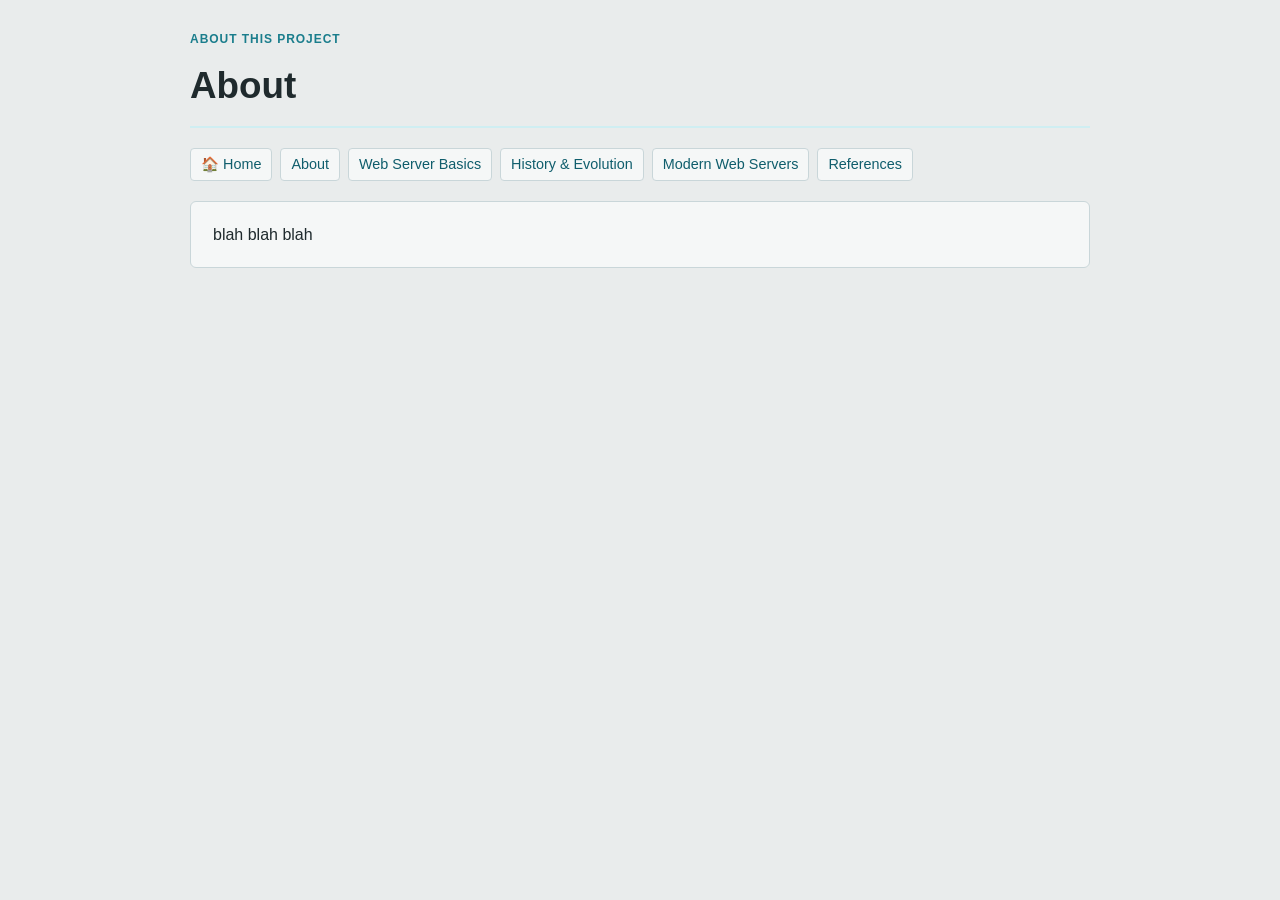
==== about.html @ 5dab1a4c "Add website pages" ====
<!DOCTYPE html>
<html>
    <head>
        <meta charset="UTF-8">
        <meta name="viewport" content="width=device-width, initial-scale=1.0">
        <title>About</title>
        <link rel="stylesheet" href="style.css"> 
    </head>
    <body>
        <main class="page-shell">
            <header class="site-header">
                <p class="eyebrow">About this project</p>
                <h1>About</h1>
            </header>

            <nav class="top-nav" aria-label="Main navigation">
                <a href="index.html">🏠 Home</a>
                <a href="about.html">About</a>
                <a href="basics.html">Web Server Basics</a>
                <a href="evolution.html">History &amp; Evolution</a>
                <a href="modern.html">Modern Web Servers</a>
                <a href="references.html">References</a>
            </nav>

            <section class="content-card">
                <p>blah blah blah</p>
            </section>
        </main>
    </body>
</html>
---- style.css ----
:root {
    --background: #e9ecec;
    --panel: #f5f7f7;
    --border: #c9d6d9;
    --cyan-dark: #1a7d8c;
    --cyan-light: #cfeef2;
    --text: #1f2a2d;
    --link: #0f5d6c;
}

body {
    margin: 0;
    background-color: var(--background);
    color: var(--text);
    font-family: Arial, Helvetica, sans-serif;
    line-height: 1.6;
}

.page-shell {
    max-width: 900px;
    margin: 0 auto;
    padding: 30px 20px 50px;
}

.site-header {
    padding-bottom: 10px;
    border-bottom: 2px solid var(--cyan-light);
    margin-bottom: 20px;
}

.eyebrow {
    margin: 0 0 8px;
    color: var(--cyan-dark);
    font-size: 0.75rem;
    font-weight: bold;
    letter-spacing: 0.08em;
    text-transform: uppercase;
}

h1 {
    margin: 0;
    color: var(--text);
    font-size: 2.3rem;
}

.top-nav {
    display: flex;
    flex-wrap: wrap;
    gap: 8px;
    margin: 20px 0;
}

.top-nav a {
    text-decoration: none;
    color: var(--link);
    background-color: var(--panel);
    border: 1px solid var(--border);
    padding: 6px 10px;
    border-radius: 4px;
    font-size: 0.9rem;
    line-height: 1.3;
    display: inline-block;
}

.top-nav a:hover,
.top-nav a:focus {
    background-color: var(--cyan-light);
    border-color: var(--cyan-dark);
}

.content-card,
.references-page {
    background-color: var(--panel);
    border: 1px solid var(--border);
    padding: 20px 22px;
    border-radius: 6px;
}

.content-card h2,
.references-page h2 {
    margin-top: 0;
    margin-bottom: 12px;
    color: var(--text);
}

p {
    margin: 0;
    font-size: 1rem;
}

.references-page a {
    color: var(--link);
    text-decoration: underline;
}
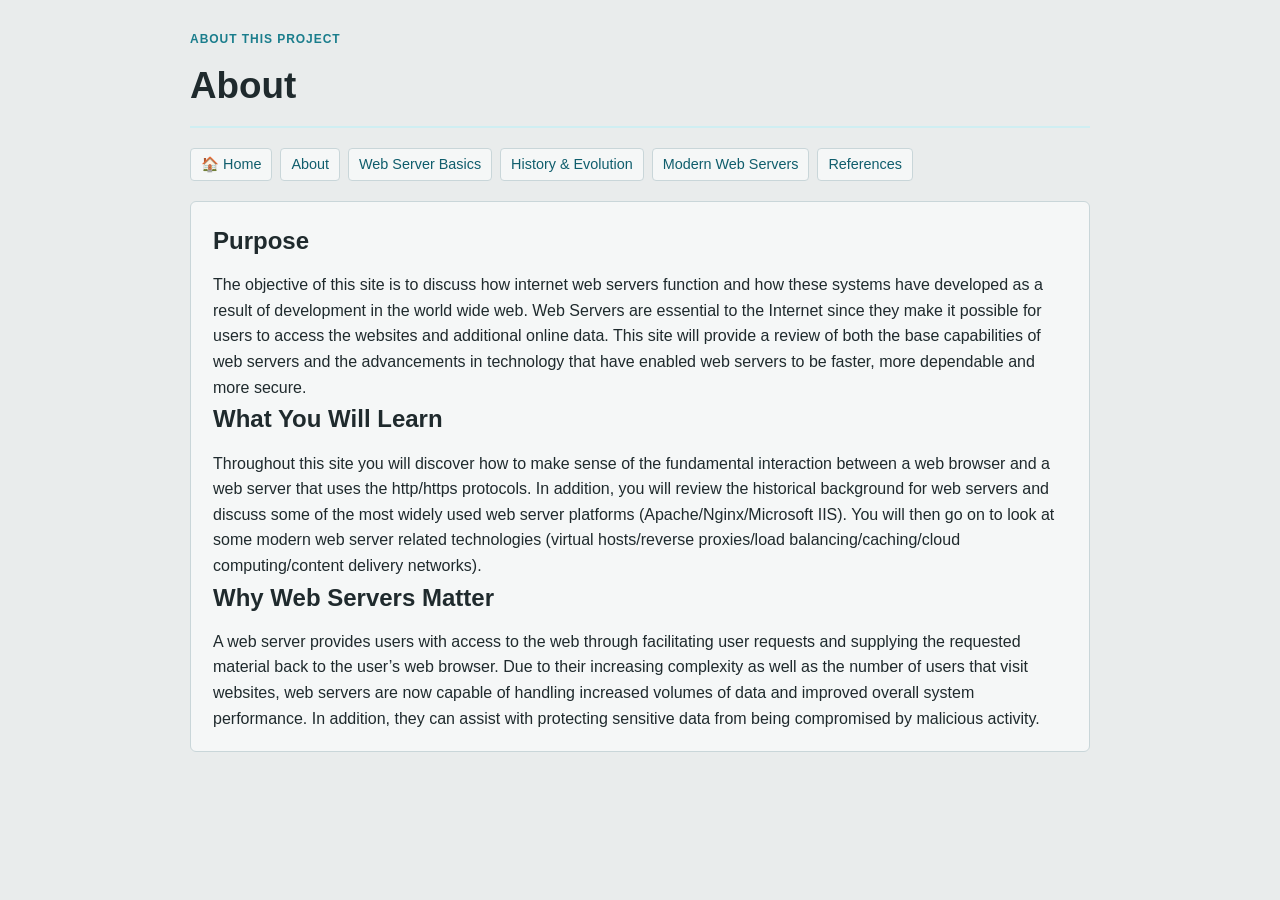
==== commit 259b7f2a: "Update website files" ====
--- a/about.html
+++ b/about.html
@@ -3,7 +3,7 @@
     <head>
         <meta charset="UTF-8">
         <meta name="viewport" content="width=device-width, initial-scale=1.0">
-        <title>About</title>
+        <title>About This Website</title>
         <link rel="stylesheet" href="style.css"> 
     </head>
     <body>
@@ -23,8 +23,15 @@
             </nav>
 
             <section class="content-card">
-                <p>blah blah blah</p>
+                <h2>Purpose</h2>
+                <p>The objective of this site is to discuss how internet web servers function and how these systems have developed as a result of development in the world wide web. Web Servers are essential to the Internet since they make it possible for users to access the websites and additional online data. This site will provide a review of both the base capabilities of web servers and the advancements in technology that have enabled web servers to be faster, more dependable and more secure.</p>
+                <h2>What You Will Learn</h2>
+                <p>Throughout this site you will discover how to make sense of the fundamental interaction between a web browser and a web server that uses the http/https protocols. In addition, you will review the historical background for web servers and discuss some of the most widely used web server platforms (Apache/Nginx/Microsoft IIS). You will then go on to look at some modern web server related technologies (virtual hosts/reverse proxies/load balancing/caching/cloud computing/content delivery networks).</p>
+                <h2>Why Web Servers Matter</h2>
+                <p>A web server provides users with access to the web through facilitating user requests and supplying the requested material back to the user’s web browser. Due to their increasing complexity as well as the number of users that visit websites, web servers are now capable of handling increased volumes of data and improved overall system performance. In addition, they can assist with protecting sensitive data from being compromised by malicious activity.</p>
             </section>
+
+          
         </main>
     </body>
 </html>
--- a/style.css
+++ b/style.css
@@ -92,3 +92,15 @@
     color: var(--link);
     text-decoration: underline;
 }
+
+img {
+    max-width: 100%;
+    height: auto;
+    display: block;
+    margin: 20px auto;
+}
+
+.caption {
+    text-align: center;
+    font-size: 0.9em;
+    color: #666;
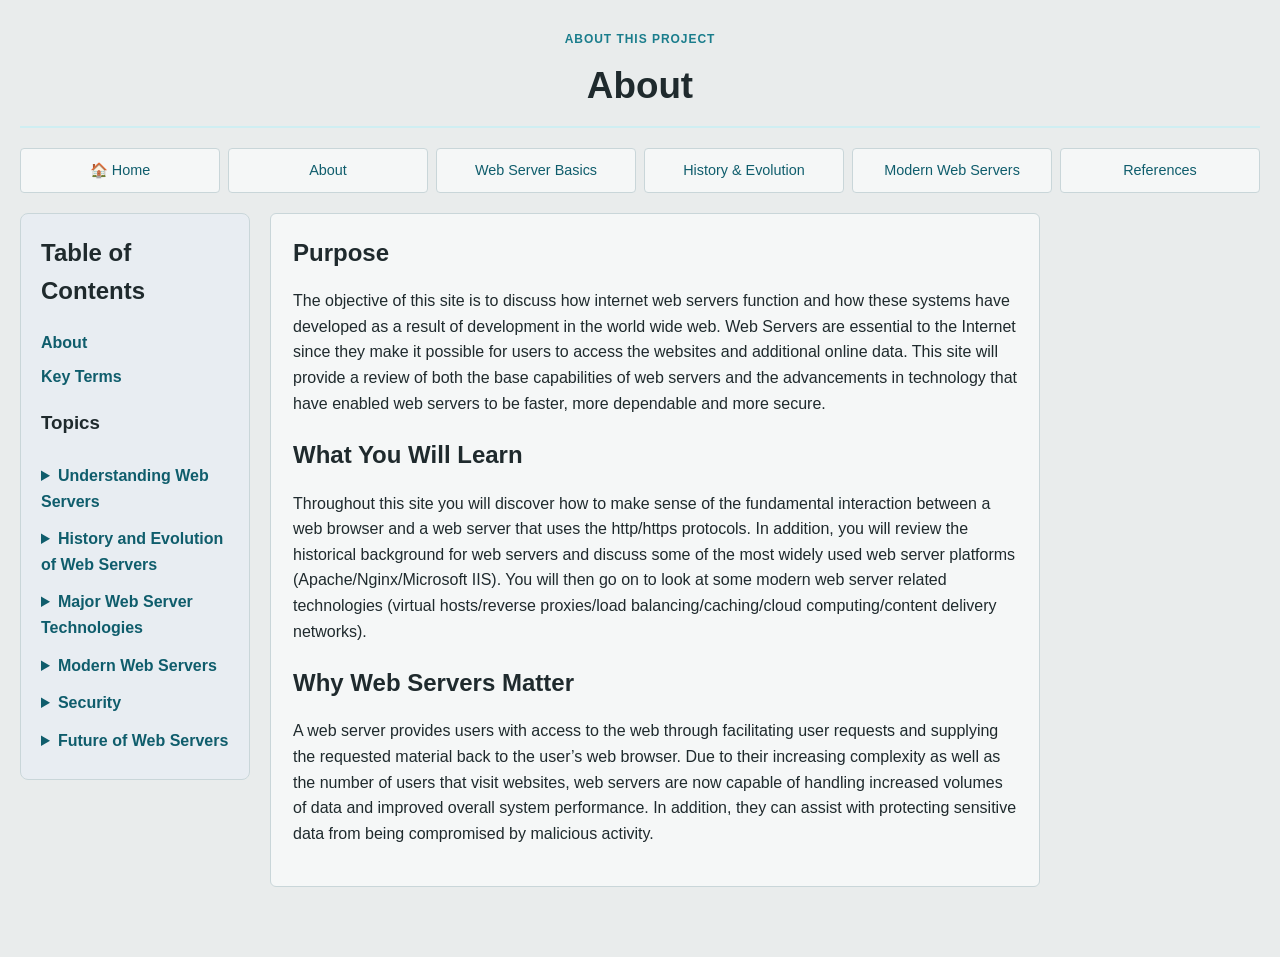
==== commit 13428bc1: "fix" ====
--- a/about.html
+++ b/about.html
@@ -21,7 +21,80 @@
                 <a href="modern.html">Modern Web Servers</a>
                 <a href="references.html">References</a>
             </nav>
+        <!-- table of contents -->
+        <div class="page-layout">
+                <aside class="sidebar">
+                    <h2>Table of Contents</h2>
+                    <ul>
+                        <li><a href="about.html">About</a></li>
+                        <li><a href="concepts.html">Key Terms</a></li>
+                    </ul>
 
+                    <h3>Topics</h3>
+                    <details>
+                        <summary> Understanding Web Servers</summary>
+                        <ul>
+                           <li><a href="basics.html#what-is">What is a Web Server?</a></li> 
+                           <li><a href="basics.html#role">Role of a Web Server</a></li>
+                           <li><a href="basics.html#client-server-communication">Client-Server communication</a></li>
+                           <li><a href="basics.html#visiting-website">What happens when you visit a website?</a></li>
+                           <li><a href="basics.html#http-https">HTTP and HTTPS</a></li>
+                           <li><a href="basics.html#static-dynamic">Static vs Dynamic Content</a></li>
+                        </ul>
+                    </details>
+
+                    <details>
+                        <summary>History and Evolution of Web Servers</summary>
+                        <ul>
+                            <li><a href="evolution.html#birth">The Birth of Web Servers</a></li>
+                            <li><a href="evolution.html#early-development">Early Development</a></li>
+                            <li><a href="evolution.html#growth">Growth of the World Wide Web</a></li>
+                            <li><a href="evolution.html#evolution-http">Evolution of HTTP</a></li>
+                        </ul>
+                    </details>
+
+                    <details>
+                        <summary>Major Web Server Technologies</summary>
+                        <ul>
+                            <li><a href="modern.html#apache">Apache HTTP Server</a></li>
+                            <li><a href="modern.html#iis">Microsoft IIS</a></li>
+                            <li><a href="modern.html#nginx">Nginx</a></li>
+                            <li><a href="modern.html#comparison">Apache vs Nginx vs IIS</a></li>
+                        </ul>
+                    </details>
+
+                    <details>
+                        <summary>Modern Web Servers</summary>
+                        <ul>
+                            <li><a href="modern.html#traffic">Handling Modern Web Traffic</a></li>
+                            <li><a href="modern.html#proxy">Reverse Proxy Servers</a></li>
+                            <li><a href="modern.html#balancing">Load Balancing</a></li>
+                            <li><a href="modern.html#caching">Caching &Performance</a></li>
+                            <li><a href="modern.html#hosting">Virtual Hosting</a></li>
+                            <li><a href="modern.html#cloud">Web Servers & Cloud Computing</a></li>
+                            <li><a href="modern.html#cdn">CDNs & Web Servers</a></li>
+                        </ul>
+                    </details>
+
+                    <details>
+                        <summary>Security</summary>
+                        <ul>
+                            <li><a href="modern.html#security">Web Server Security</a></li>
+                            <li><a href="modern.html#threats">Threats Against Web Servers</a></li>
+                        </ul>
+                    </details>
+
+                    <details>
+                        <summary>Future of Web Servers</summary>
+                        <ul>
+                            <li><a href="modern.html#web-servers-today">Web Servers Today</a></li>
+                            <li><a href="modern.html#future">Future of Web Servers</a></li>
+                            <li><a href="modern.html#real-world-arch">Real-World Modern Web Architecture</a></li>
+                        </ul>
+                    </details>
+                </aside>
+           
+                <!--main content-->
             <section class="content-card">
                 <h2>Purpose</h2>
                 <p>The objective of this site is to discuss how internet web servers function and how these systems have developed as a result of development in the world wide web. Web Servers are essential to the Internet since they make it possible for users to access the websites and additional online data. This site will provide a review of both the base capabilities of web servers and the advancements in technology that have enabled web servers to be faster, more dependable and more secure.</p>
--- a/style.css
+++ b/style.css
@@ -17,7 +17,7 @@
 }
 
 .page-shell {
-    max-width: 900px;
+    max-width: 1450px;
     margin: 0 auto;
     padding: 30px 20px 50px;
 }
@@ -26,6 +26,7 @@
     padding-bottom: 10px;
     border-bottom: 2px solid var(--cyan-light);
     margin-bottom: 20px;
+    text-align: center;
 }
 
 .eyebrow {
@@ -43,29 +44,76 @@
     font-size: 2.3rem;
 }
 
+
 .top-nav {
-    display: flex;
-    flex-wrap: wrap;
+    display: grid;
+    grid-template-columns: repeat(6, minmax(0, 1fr));
     gap: 8px;
     margin: 20px 0;
 }
 
 .top-nav a {
+    display: flex;
+    align-items: center;
+    justify-content: center;
+    text-align: center;
     text-decoration: none;
     color: var(--link);
     background-color: var(--panel);
     border: 1px solid var(--border);
-    padding: 6px 10px;
+    padding: 12px 6px;
     border-radius: 4px;
     font-size: 0.9rem;
     line-height: 1.3;
-    display: inline-block;
 }
 
 .top-nav a:hover,
 .top-nav a:focus {
     background-color: var(--cyan-light);
     border-color: var(--cyan-dark);
+}
+
+.page-layout {
+    display: grid;
+    grid-template-columns: 230px minmax(0, 1fr) 200px;
+    gap: 20px;
+    margin-top: 20px;
+}
+
+.sidebar {
+    background-color: #e8edf2;
+    border: 1px solid var(--border);
+    border-radius: 8px;
+    padding: 20px;
+    align-self: start;
+}
+
+.sidebar h2 {
+    margin-top: 0;
+}
+
+.sidebar ul {
+    list-style: none;
+    margin: 0;
+    padding: 0;
+}
+
+.sidebar li + li {
+    margin-top: 8px;
+}
+
+.sidebar a {
+    color: var(--link);
+    text-decoration: none;
+}
+
+.sidebar a:hover,
+.sidebar a:focus {
+    text-decoration: underline;
+}
+
+.main-content {
+    min-width: 0;
 }
 
 .content-card,
@@ -74,6 +122,7 @@
     border: 1px solid var(--border);
     padding: 20px 22px;
     border-radius: 6px;
+    margin-bottom: 20px;
 }
 
 .content-card h2,
@@ -84,7 +133,7 @@
 }
 
 p {
-    margin: 0;
+    margin-bottom: 20px;
     font-size: 1rem;
 }
 
@@ -103,4 +152,228 @@
 .caption {
     text-align: center;
     font-size: 0.9em;
-    color: #666;+    color: #666;
+}
+
+@media (max-width: 1000px) {
+    .page-layout {
+        grid-template-columns: 200px minmax(0, 1fr);
+    }
+
+    .on-this-page {
+        grid-column: 1 / -1;
+        position: static;
+    }
+}
+
+@media (max-width: 700px) {
+    .page-layout {
+        grid-template-columns: 1fr;
+    }
+
+    .sidebar {
+        position: static;
+    }
+
+    .on-this-page {
+        grid-column: auto;
+    }
+}
+
+.sidebar ul {
+    list-style: none;
+    padding: 0;
+    margin-bottom: 0;
+}
+
+.sidebar li {
+    margin-bottom: 8px;
+}
+
+.sidebar a {
+    color: var(--link);
+    text-decoration: none;
+}
+
+.sidebar a:hover {
+    text-decoration: underline;
+}
+
+footer {
+    max-width: 900px;
+    margin: 20px auto;
+    padding: 20px;
+    text-align: center;
+    border-top: 1px solid var(--border);
+}
+
+@media (max-width: 700px) {
+    .top-nav {
+        grid-template-columns: repeat(2, minmax(0, 1fr));
+    }
+
+    .page-layout {
+        grid-template-columns: 1fr;
+    }
+}
+
+.sidebar summary {
+    cursor: pointer;
+    font-weight: 600;
+    color: var(--link);
+    padding: 6px 0;
+}
+
+.sidebar summary:hover {
+    color: var(--cyan-dark);
+}
+
+.sidebar > ul a {
+    font-weight: bold;
+}
+
+.sidebar {
+    position: sticky;
+    top: 20px;
+    align-self: start;
+}
+
+
+.three-column-layout {
+    grid-template-columns: 270px minmax(0, 1fr) 240px;
+    gap: 24px;
+}
+.three-column-layout .sidebar {
+    position: sticky;
+    top: 20px;
+    align-self: start;
+}
+
+@media (max-width: 1000px) {
+    .three-column-layout {
+        grid-template-columns: 200px minmax(0, 1fr);
+    }
+
+    .three-column-layout .on-this-page {
+        grid-column: 1 / -1;
+        position: static;
+    }
+}
+
+@media (max-width: 700px) {
+    .three-column-layout {
+        grid-template-columns: 1fr;
+    }
+
+    .three-column-layout .sidebar {
+        position: static;
+    }
+
+    .three-column-layout .on-this-page {
+        grid-column: auto;
+    }
+}
+
+.slideshow input[type="radio"] {
+    position: absolute;
+    opacity: 0;
+    width: 1px;
+    height: 1px;
+}
+
+.slideshow .slide {
+    display: none;
+    background-color: #e8edf2;
+    padding: 30px 20px;
+    border-radius: 8px;
+    text-align: center;
+}
+
+.slideshow #slide1:checked ~ .slide-one,
+.slideshow #slide2:checked ~ .slide-two,
+.slideshow #slide3:checked ~ .slide-three {
+    display: block;
+}
+
+.slideshow .slide-controls {
+    display: flex;
+    justify-content: space-between;
+    margin-top: 20px;
+}
+
+.slideshow .slide-controls label {
+    background-color: #1a7d8c;
+    color: white;
+    padding: 10px 15px;
+    border-radius: 6px;
+    cursor: pointer;
+}
+
+.slideshow .slide-controls label:hover {
+    background-color: #0f5d6c;
+}
+
+.slideshow .slide-icon {
+    font-size: 2.5rem;
+}
+
+/* Three-column layout */
+
+.page-layout.three-column-layout {
+    display: grid;
+    grid-template-columns: 270px minmax(0, 1fr) 240px;
+    gap: 24px;
+}
+
+.three-column-layout .main-content {
+    min-width: 0;
+}
+
+.three-column-layout .on-this-page {
+    grid-column: 3;
+    align-self: start;
+}
+
+@media (max-width: 1000px) {
+    .page-layout.three-column-layout {
+        grid-template-columns: 200px minmax(0, 1fr);
+    }
+
+    .three-column-layout .on-this-page {
+        grid-column: 1 / -1;
+    }
+}
+
+@media (max-width: 700px) {
+    .page-layout.three-column-layout {
+        grid-template-columns: 1fr;
+    }
+
+    .three-column-layout .on-this-page {
+        grid-column: 1;
+    }
+}
+
+.content-comparison {
+    display: grid;
+    grid-template-columns: repeat(2, minmax(0, 1fr));
+    gap: 20px;
+    margin-top: 20px;
+}
+
+.comparison-column {
+    min-width: 0;
+    background-color: #e8edf2;
+    border-top: 4px solid #dca48f;
+    border-radius: 6px;
+    padding: 20px;
+}
+
+.comparison-column h3 {
+    text-align: center;
+    margin-top: 0;
+}
+
+.comparison-flow {
+    overflow-wrap: anywhere;
+}
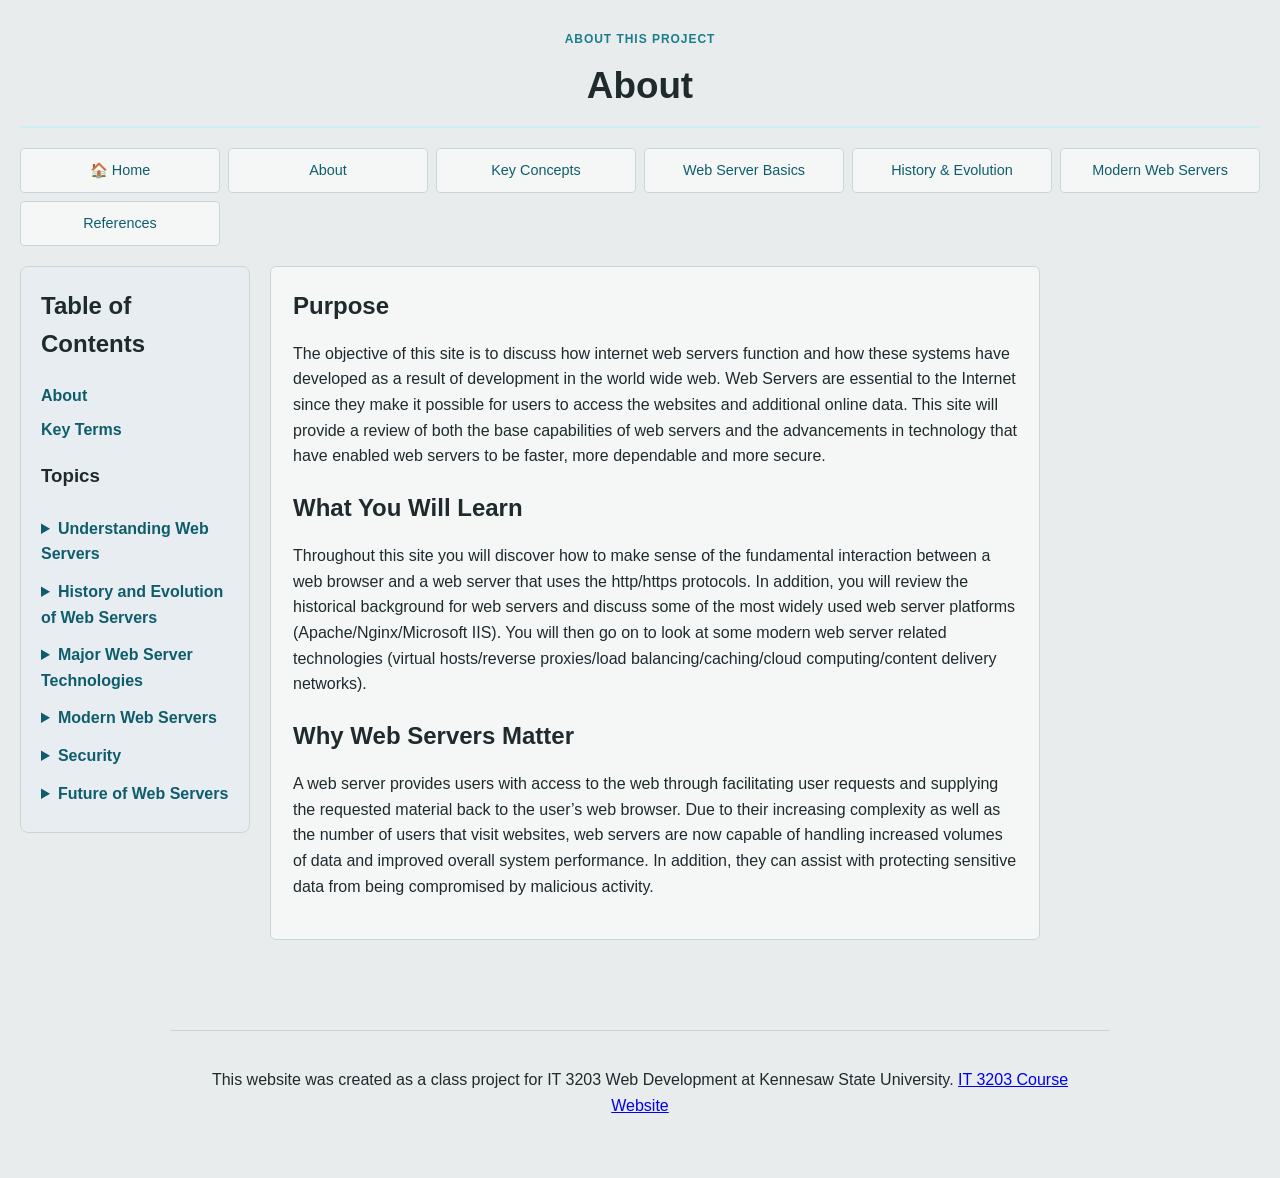
==== commit 06691c36: "final changes" ====
--- a/about.html
+++ b/about.html
@@ -16,6 +16,7 @@
             <nav class="top-nav" aria-label="Main navigation">
                 <a href="index.html">🏠 Home</a>
                 <a href="about.html">About</a>
+                <a href="concepts.html">Key Concepts</a>
                 <a href="basics.html">Web Server Basics</a>
                 <a href="evolution.html">History &amp; Evolution</a>
                 <a href="modern.html">Modern Web Servers</a>
@@ -106,5 +107,14 @@
 
           
         </main>
+        <footer>
+        <p>
+            This website was created as a class project for
+            IT 3203 Web Development at Kennesaw State University.
+            <a href="https://ksuweb.github.io/IT3203/">
+                IT 3203 Course Website
+            </a>
+        </p>
+        </footer>
     </body>
 </html>
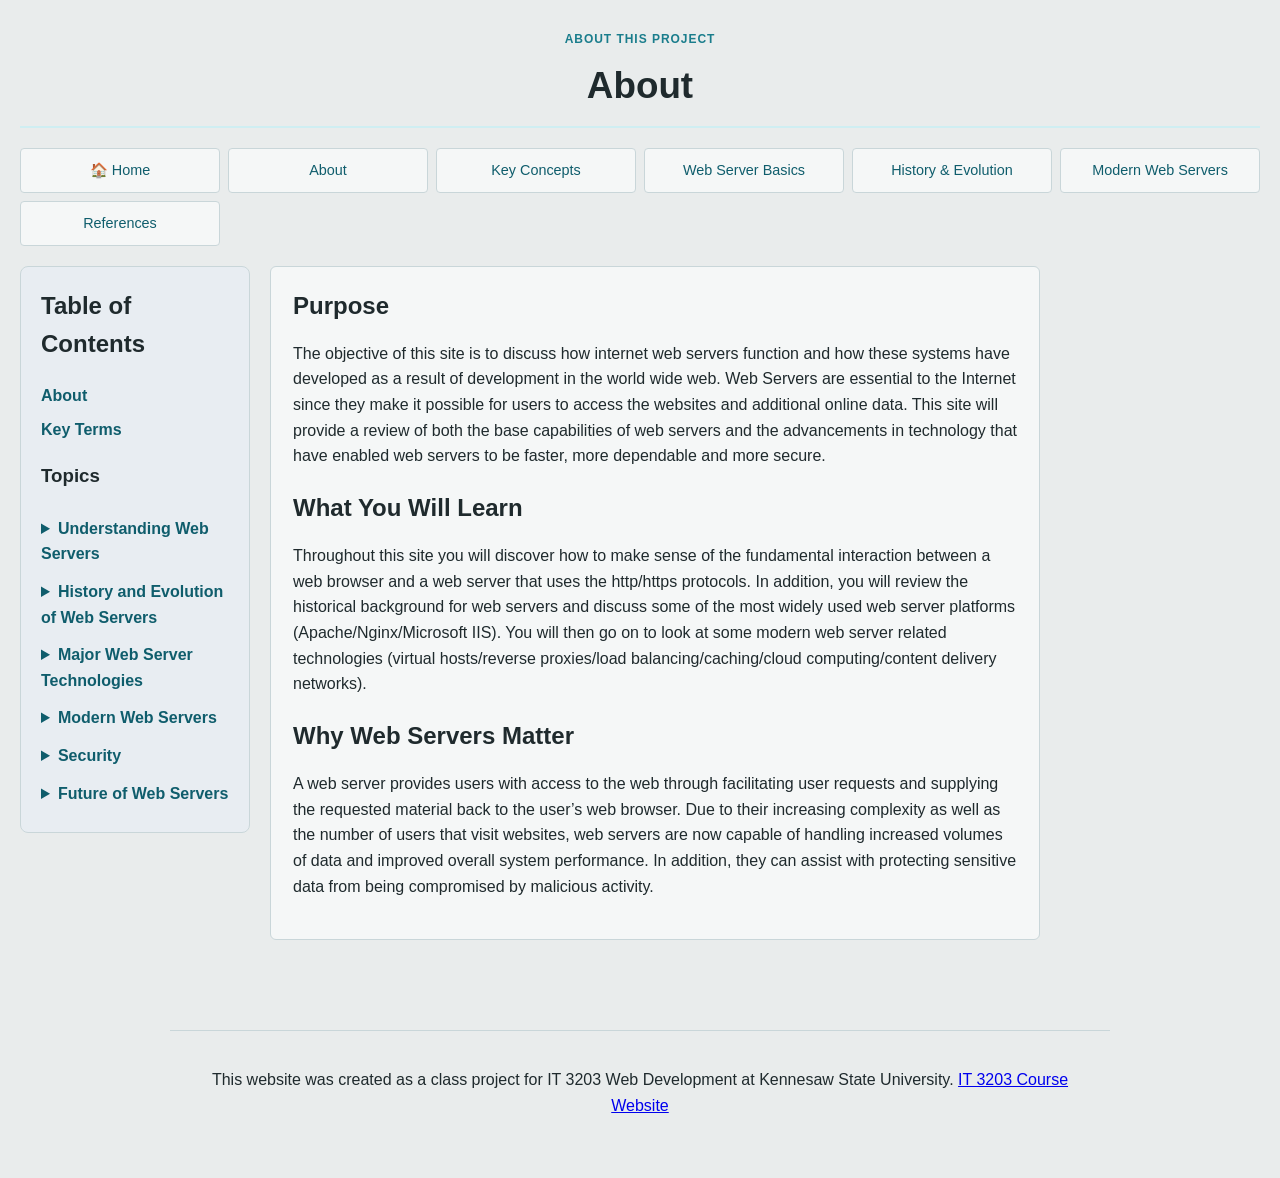
==== commit 6d3de893: "fixes" ====
--- a/about.html
+++ b/about.html
@@ -16,7 +16,7 @@
             <nav class="top-nav" aria-label="Main navigation">
                 <a href="index.html">🏠 Home</a>
                 <a href="about.html">About</a>
-                <a href="concepts.html">Key Concepts</a>
+                <a href="keyconcepts.html">Key Concepts</a>
                 <a href="basics.html">Web Server Basics</a>
                 <a href="evolution.html">History &amp; Evolution</a>
                 <a href="modern.html">Modern Web Servers</a>
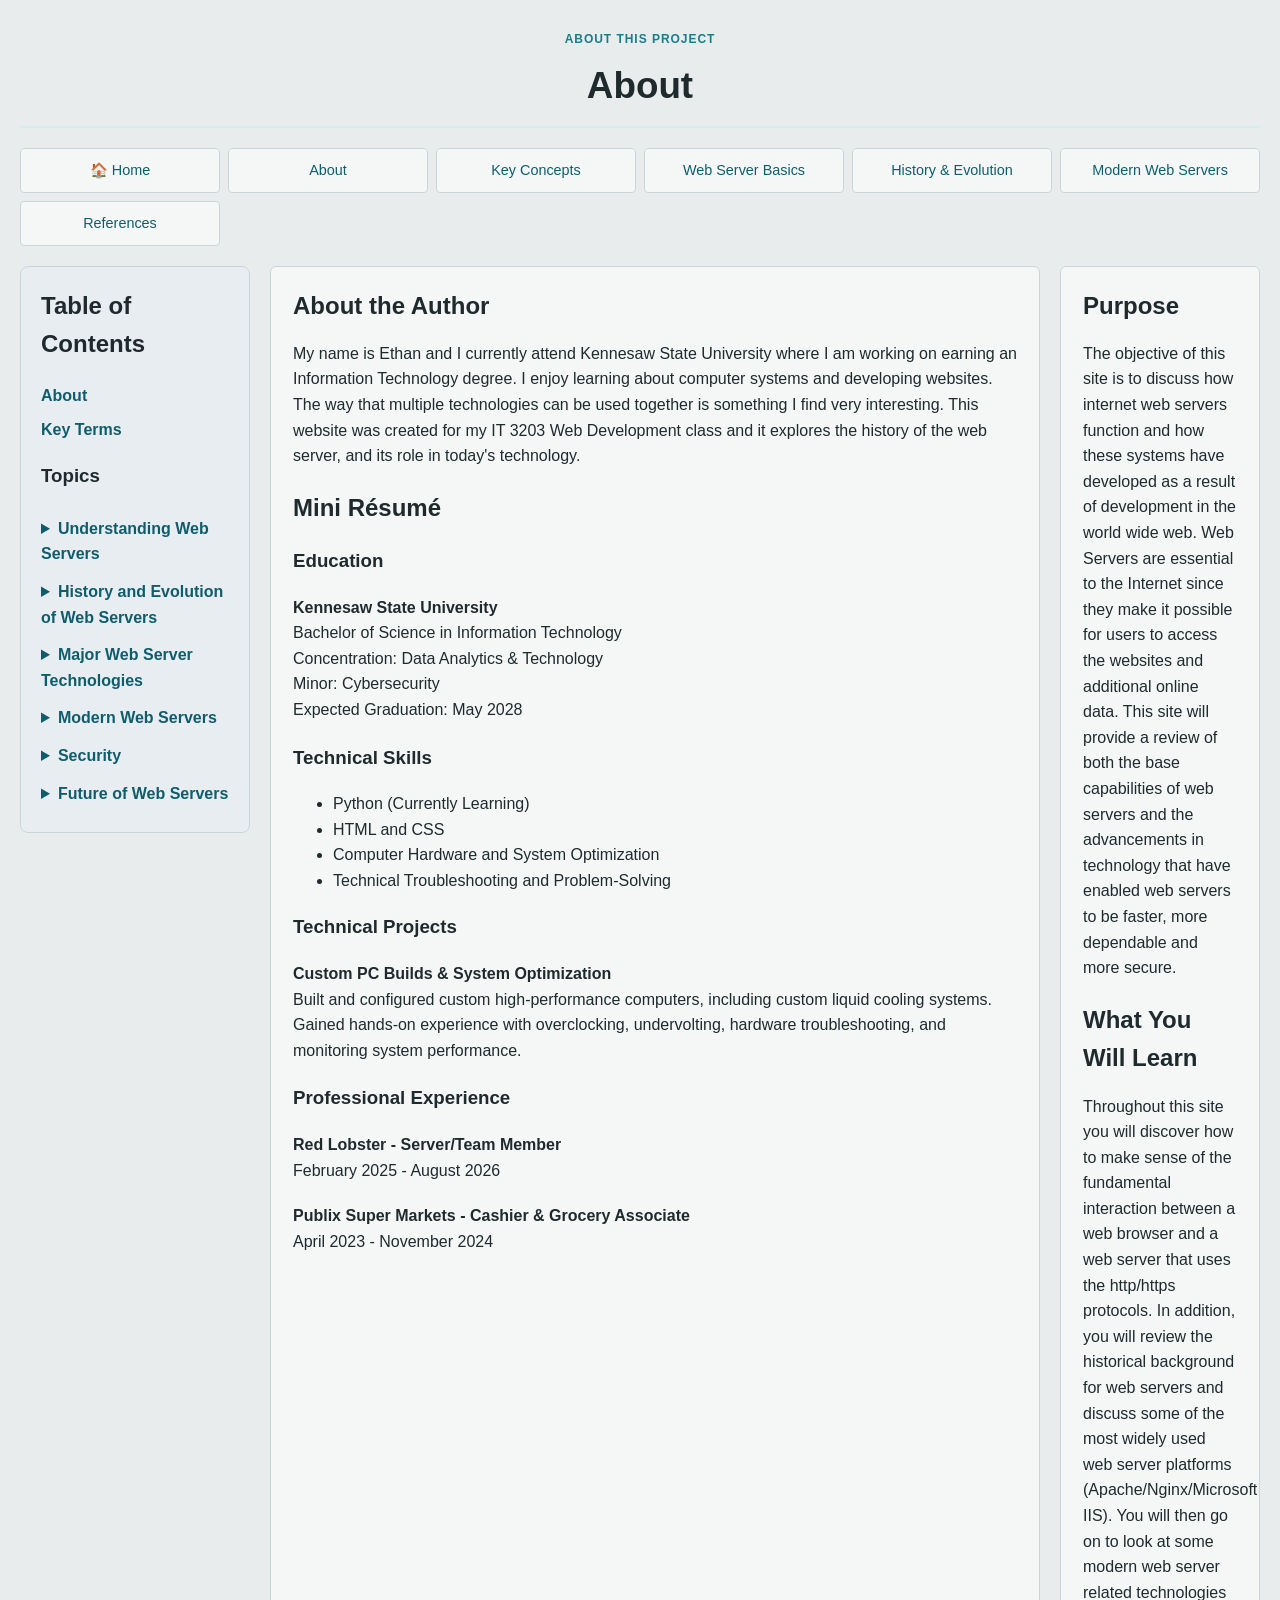
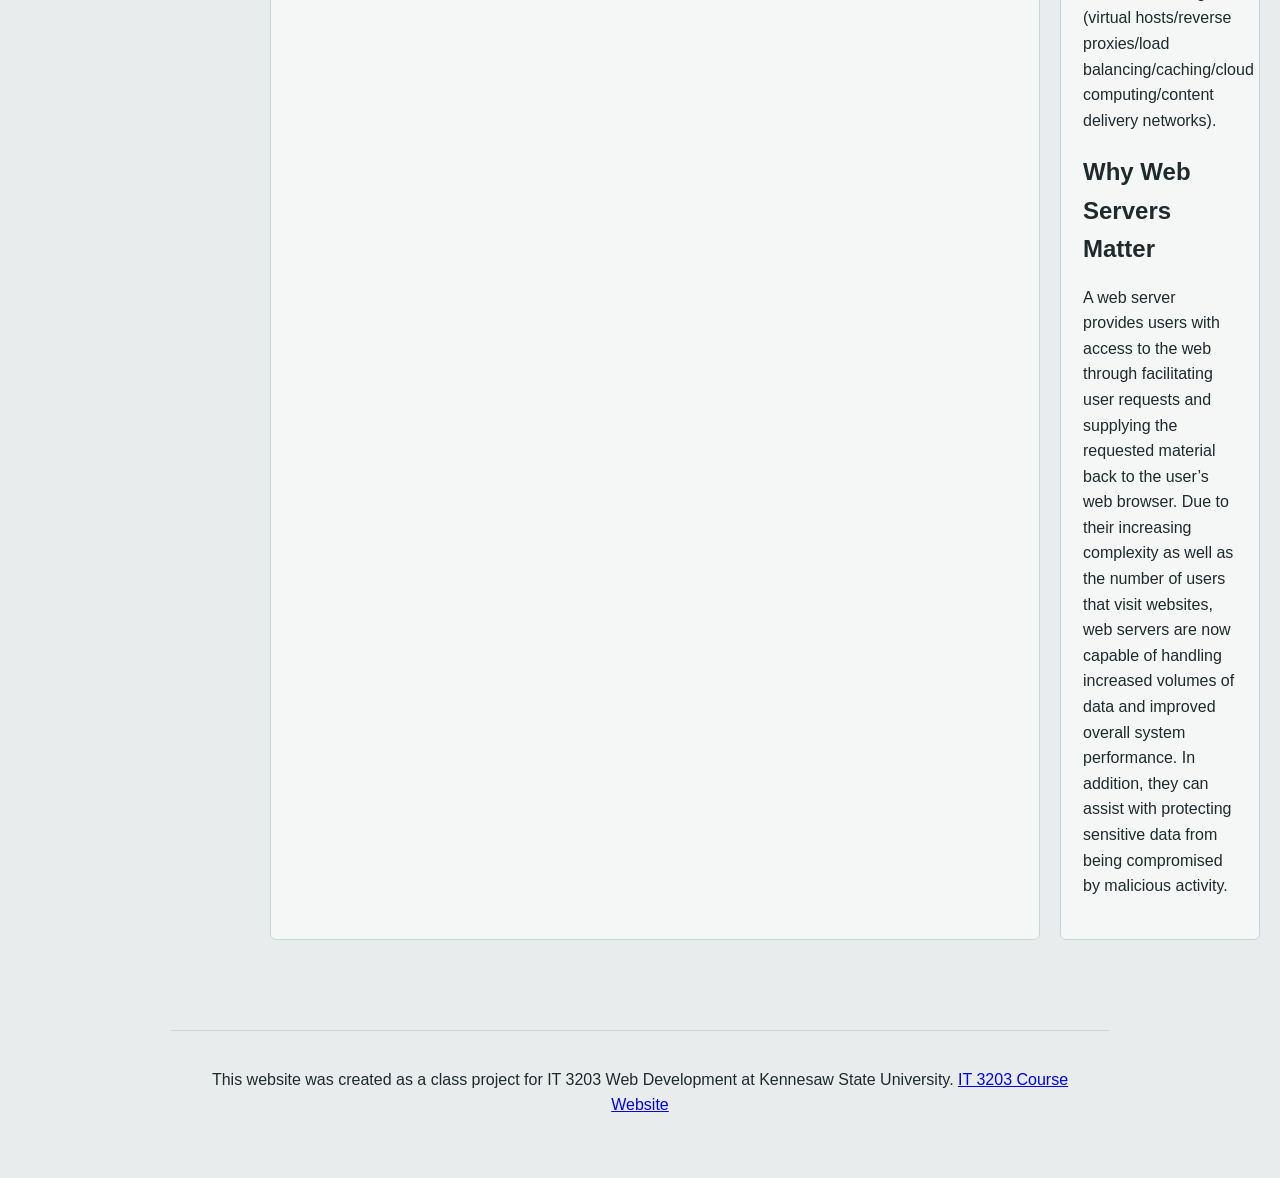
==== commit a6fd74f1: "about me" ====
--- a/about.html
+++ b/about.html
@@ -28,7 +28,7 @@
                     <h2>Table of Contents</h2>
                     <ul>
                         <li><a href="about.html">About</a></li>
-                        <li><a href="concepts.html">Key Terms</a></li>
+                        <li><a href="keyconcepts.html">Key Terms</a></li>
                     </ul>
 
                     <h3>Topics</h3>
@@ -97,6 +97,48 @@
            
                 <!--main content-->
             <section class="content-card">
+                <h2>About the Author</h2>
+                <p>My name is Ethan and I currently attend Kennesaw State University where I am working on earning an Information Technology degree. I enjoy learning about computer systems and developing websites. The way that multiple technologies can be used together is something I find very interesting. This website was created for my IT 3203 Web Development class and it explores the history of the web server, and its role in today's technology.</p>
+                
+                <h2>Mini Résumé</h2>
+                <h3>Education</h3>
+                <p>
+                    <strong>Kennesaw State University</strong><br>
+                    Bachelor of Science in Information Technology<br>
+                    Concentration: Data Analytics & Technology<br>
+                    Minor: Cybersecurity<br>
+                    Expected Graduation: May 2028
+                </p>
+
+                <h3>Technical Skills</h3>
+                <ul>
+                    <li>Python (Currently Learning)</li>
+                    <li>HTML and CSS</li>
+                    <li>Computer Hardware and System Optimization</li>
+                    <li>Technical Troubleshooting and Problem-Solving</li>
+                </ul>
+
+                <h3>Technical Projects</h3>
+                <p>
+                    <strong>Custom PC Builds & System Optimization</strong><br>
+                    Built and configured custom high-performance computers,
+                    including custom liquid cooling systems. Gained hands-on
+                    experience with overclocking, undervolting, hardware
+                    troubleshooting, and monitoring system performance.
+                </p>
+
+                <h3>Professional Experience</h3>
+                <p>
+                    <strong>Red Lobster - Server/Team Member</strong><br>
+                    February 2025 - August 2026
+                </p>
+                <p>
+                    <strong>Publix Super Markets - Cashier & Grocery Associate</strong><br>
+                    April 2023 - November 2024
+                </p>
+            
+            </section>
+            <section class="content-card">
                 <h2>Purpose</h2>
                 <p>The objective of this site is to discuss how internet web servers function and how these systems have developed as a result of development in the world wide web. Web Servers are essential to the Internet since they make it possible for users to access the websites and additional online data. This site will provide a review of both the base capabilities of web servers and the advancements in technology that have enabled web servers to be faster, more dependable and more secure.</p>
                 <h2>What You Will Learn</h2>
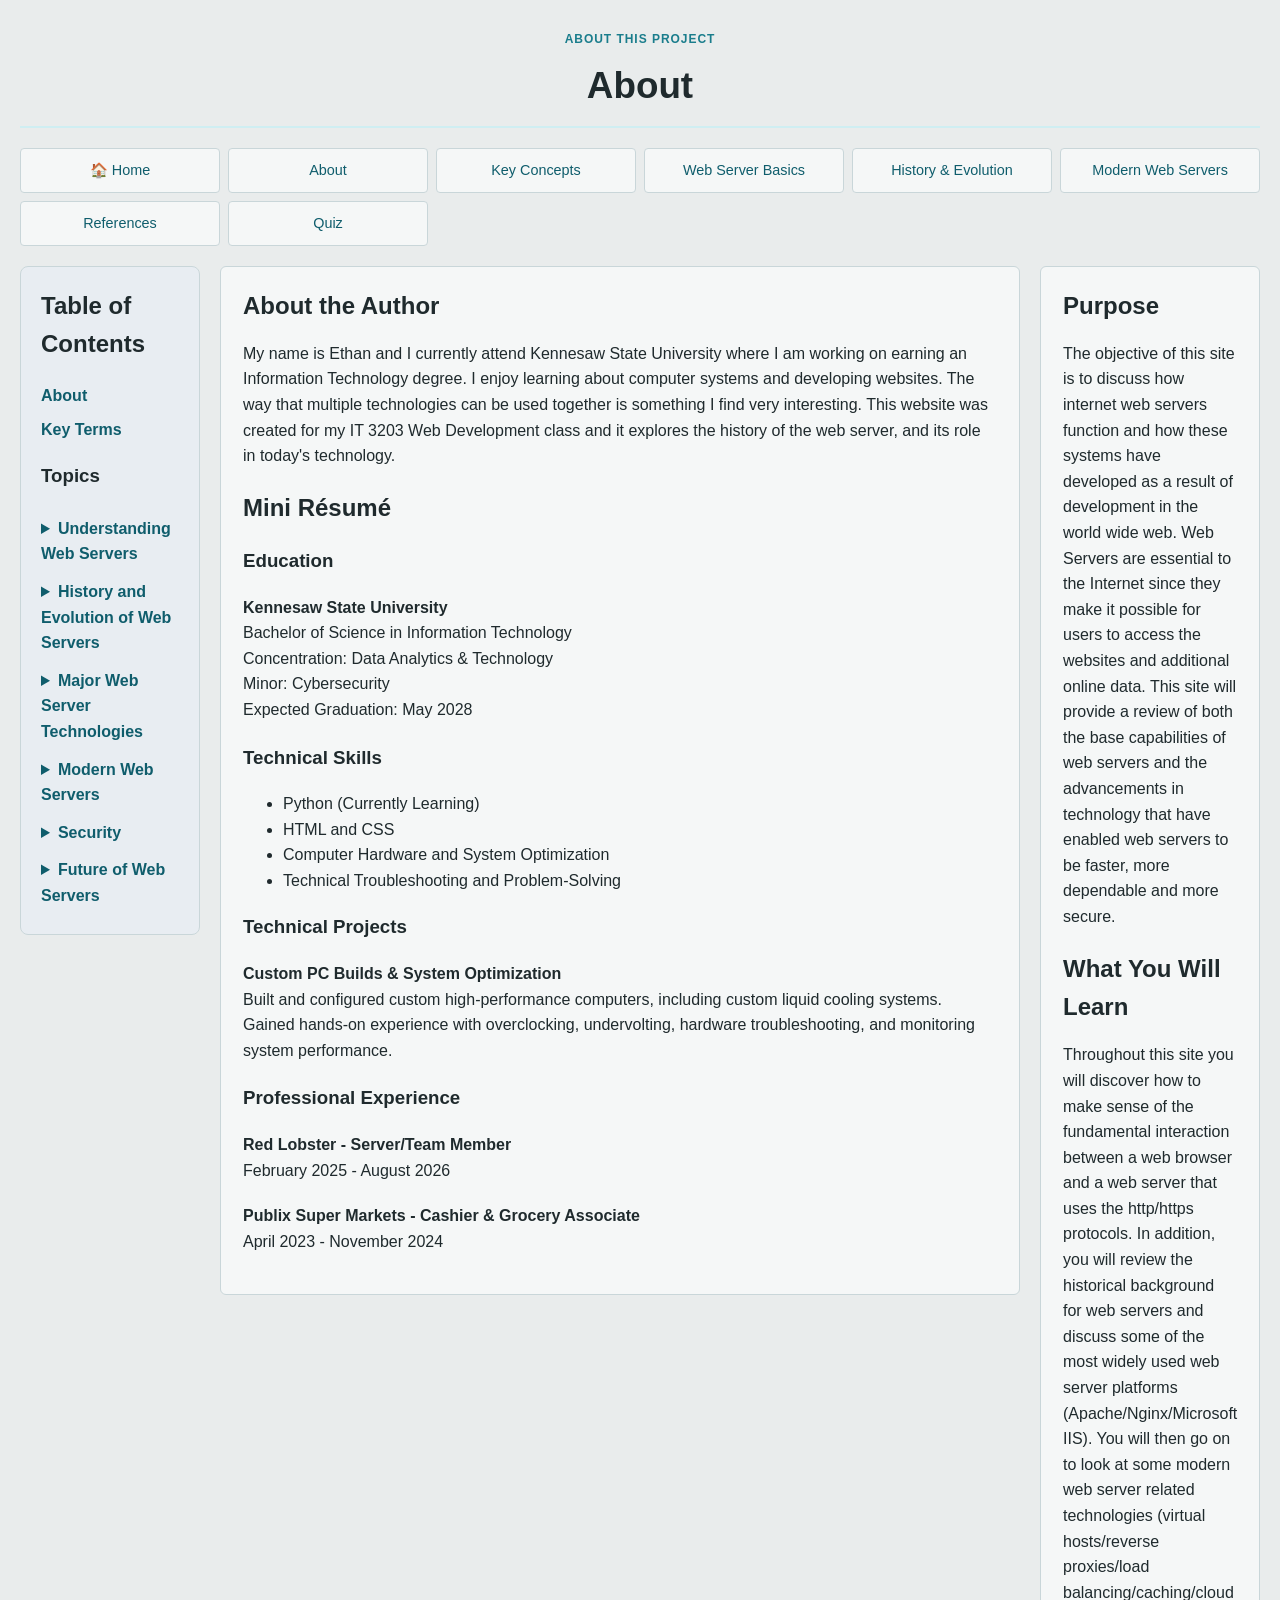
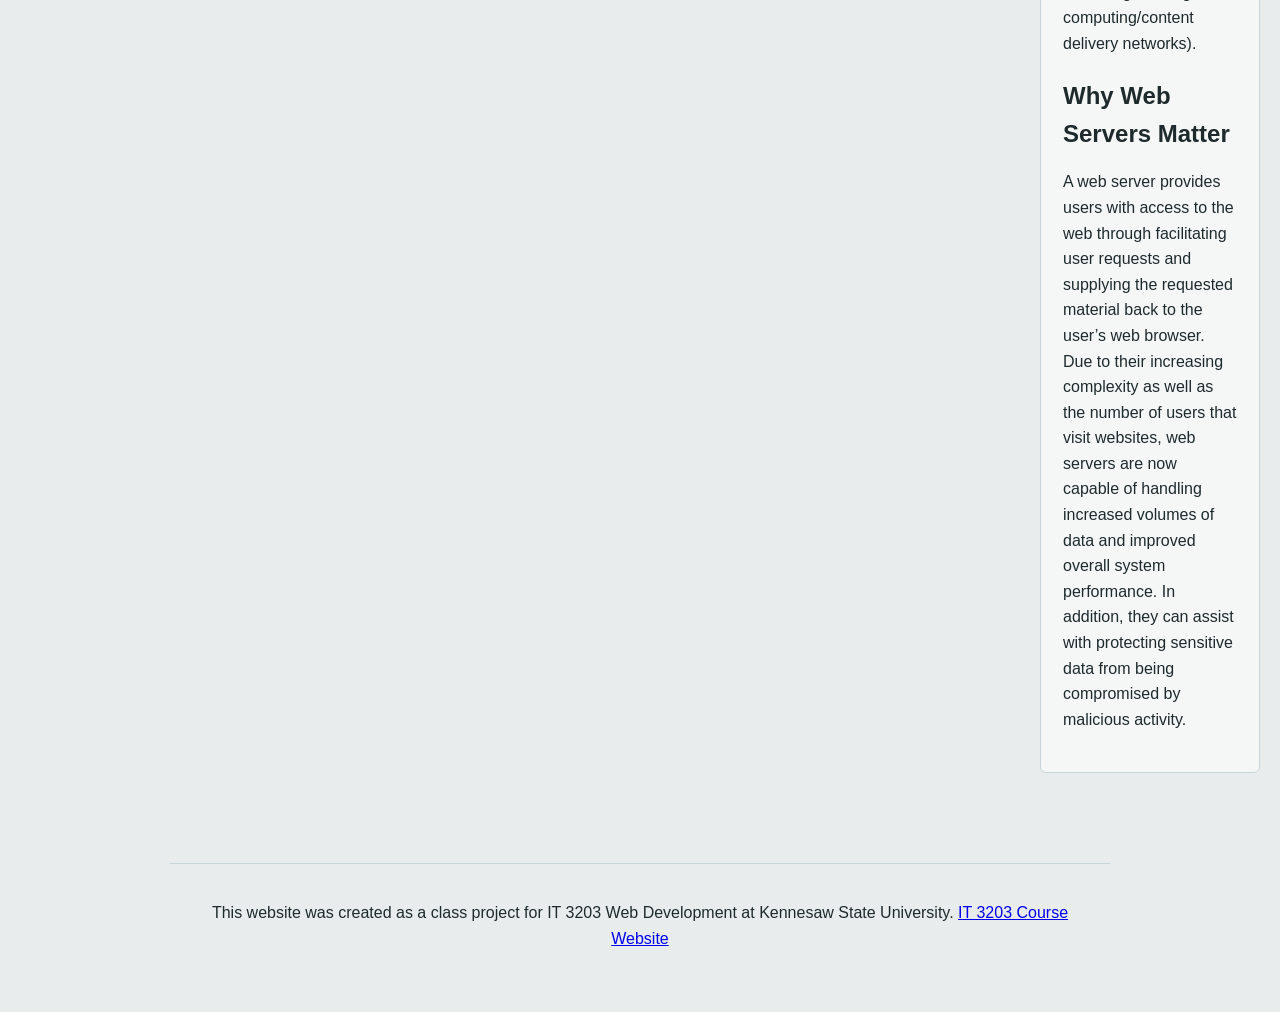
==== commit 2ec9a9b3: "layout fixes" ====
--- a/about.html
+++ b/about.html
@@ -6,7 +6,7 @@
         <title>About This Website</title>
         <link rel="stylesheet" href="style.css"> 
     </head>
-    <body>
+    <body class="about-page">
         <main class="page-shell">
             <header class="site-header">
                 <p class="eyebrow">About this project</p>
@@ -21,6 +21,7 @@
                 <a href="evolution.html">History &amp; Evolution</a>
                 <a href="modern.html">Modern Web Servers</a>
                 <a href="references.html">References</a>
+                <a href="quiz.html">Quiz</a>
             </nav>
         <!-- table of contents -->
         <div class="page-layout">
--- a/style.css
+++ b/style.css
@@ -376,4 +376,25 @@
 
 .comparison-flow {
     overflow-wrap: anywhere;
-}+}
+
+
+/* About Page Layout Improvements */
+.about-page .page-layout {
+    grid-template-columns: 180px minmax(0, 1fr) 220px;
+    align-items: start;
+}
+
+.about-page .main-content {
+    min-width: 0;
+}
+
+.about-page .sidebar {
+    overflow-wrap: break-word;
+}
+
+@media (max-width: 900px) {
+    .about-page .page-layout {
+        grid-template-columns: 1fr;
+    }
+}
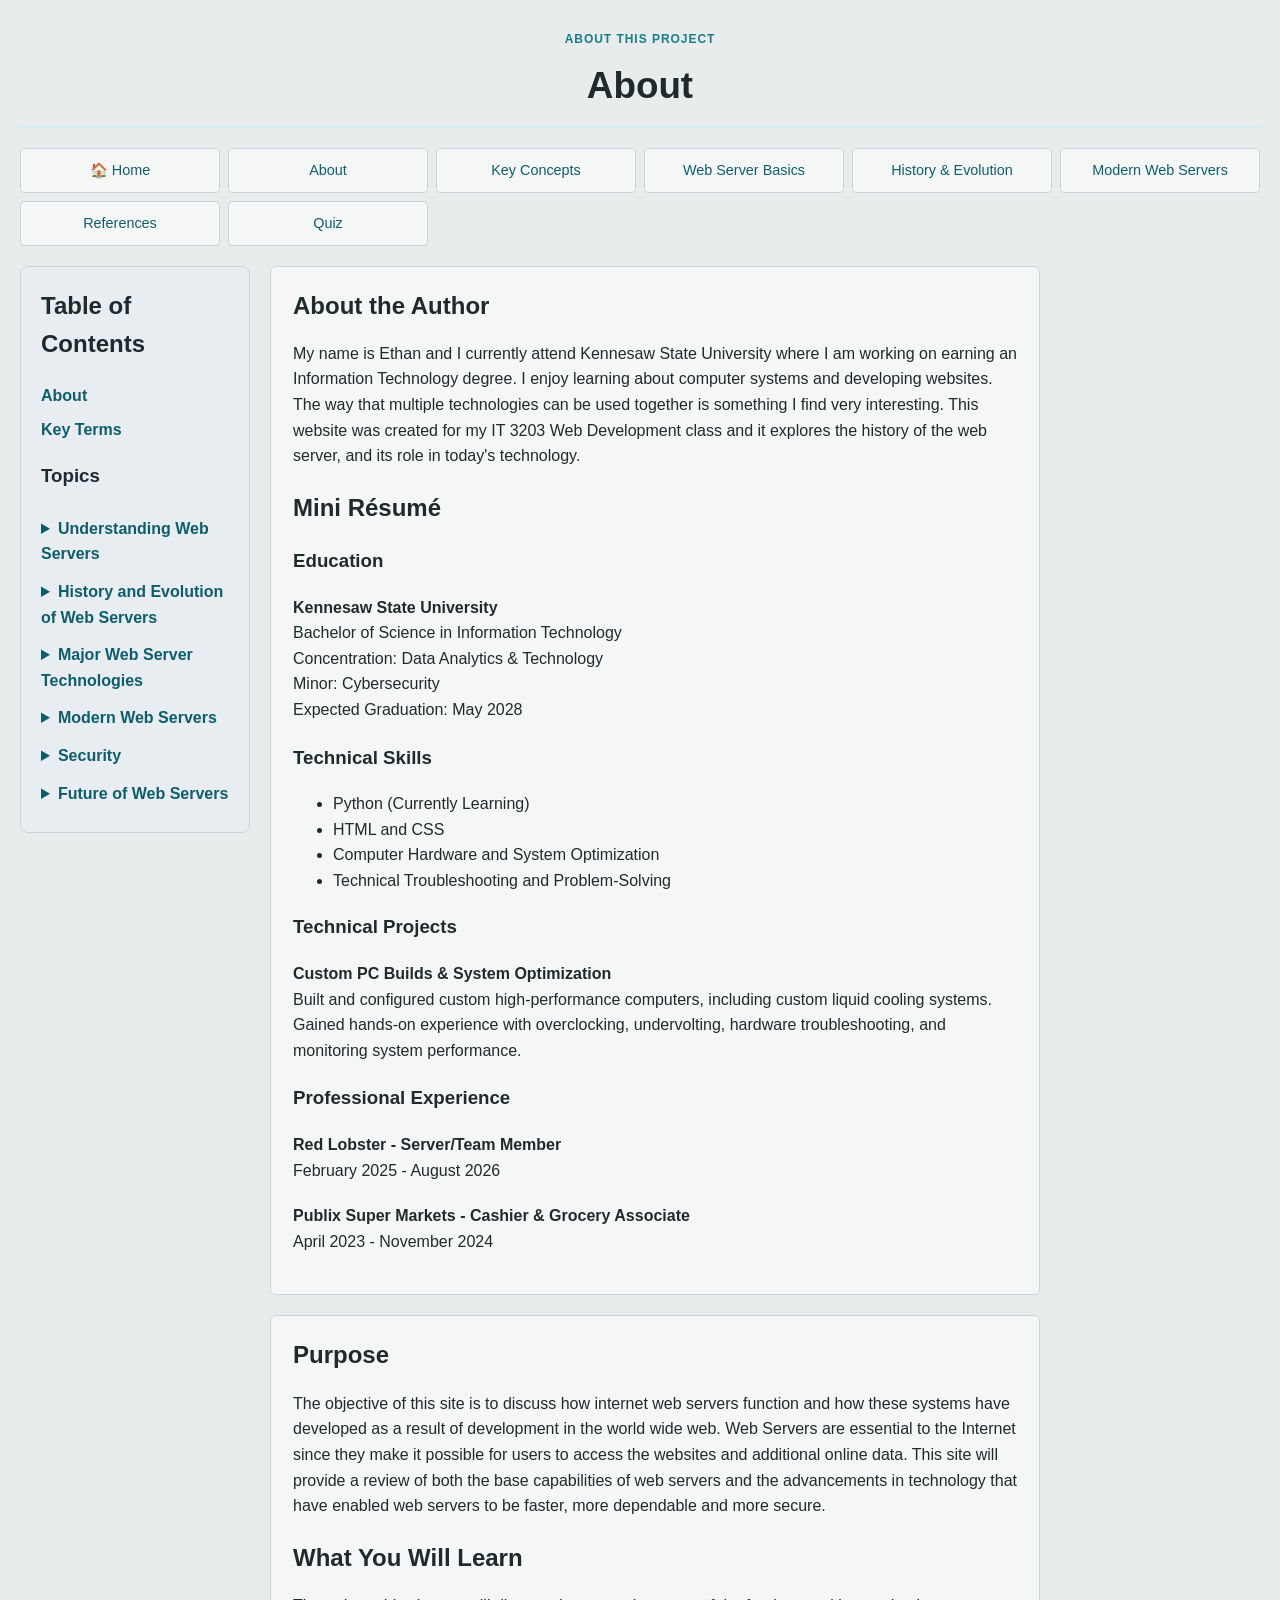
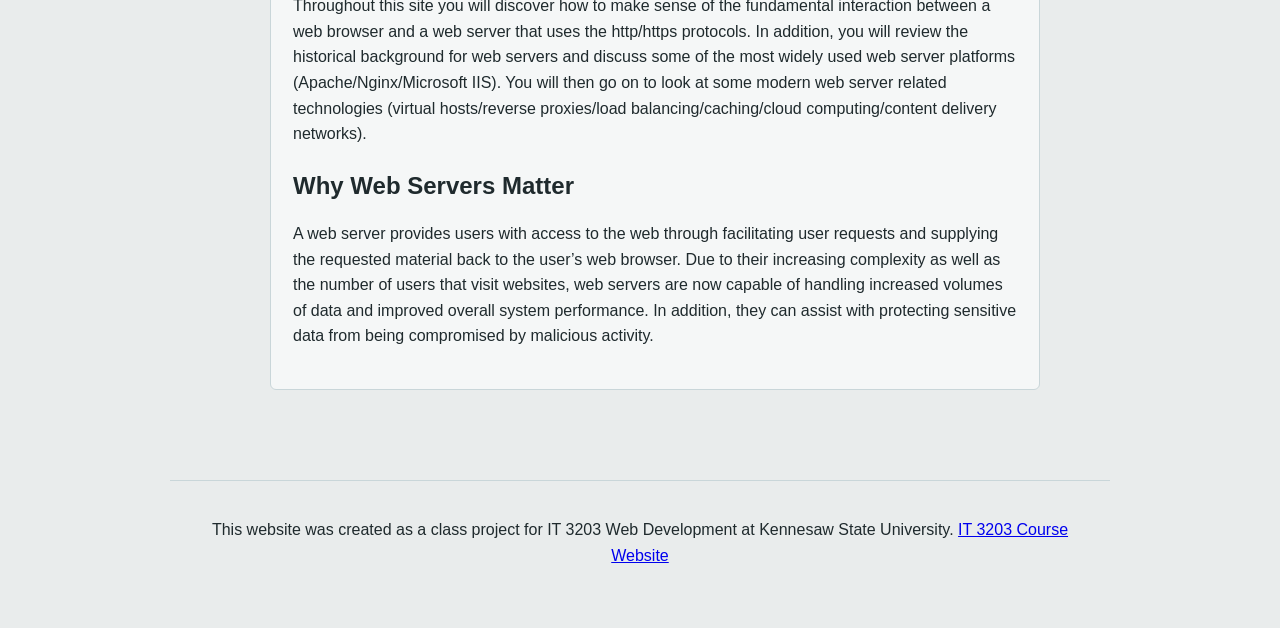
==== commit 05971749: "plas work" ====
--- a/about.html
+++ b/about.html
@@ -97,6 +97,7 @@
                 </aside>
            
                 <!--main content-->
+                <div class="main-content">
             <section class="content-card">
                 <h2>About the Author</h2>
                 <p>My name is Ethan and I currently attend Kennesaw State University where I am working on earning an Information Technology degree. I enjoy learning about computer systems and developing websites. The way that multiple technologies can be used together is something I find very interesting. This website was created for my IT 3203 Web Development class and it explores the history of the web server, and its role in today's technology.</p>
@@ -147,6 +148,7 @@
                 <h2>Why Web Servers Matter</h2>
                 <p>A web server provides users with access to the web through facilitating user requests and supplying the requested material back to the user’s web browser. Due to their increasing complexity as well as the number of users that visit websites, web servers are now capable of handling increased volumes of data and improved overall system performance. In addition, they can assist with protecting sensitive data from being compromised by malicious activity.</p>
             </section>
+                </div>
 
           
         </main>
--- a/style.css
+++ b/style.css
@@ -377,24 +377,3 @@
 .comparison-flow {
     overflow-wrap: anywhere;
 }
-
-
-/* About Page Layout Improvements */
-.about-page .page-layout {
-    grid-template-columns: 180px minmax(0, 1fr) 220px;
-    align-items: start;
-}
-
-.about-page .main-content {
-    min-width: 0;
-}
-
-.about-page .sidebar {
-    overflow-wrap: break-word;
-}
-
-@media (max-width: 900px) {
-    .about-page .page-layout {
-        grid-template-columns: 1fr;
-    }
-}
